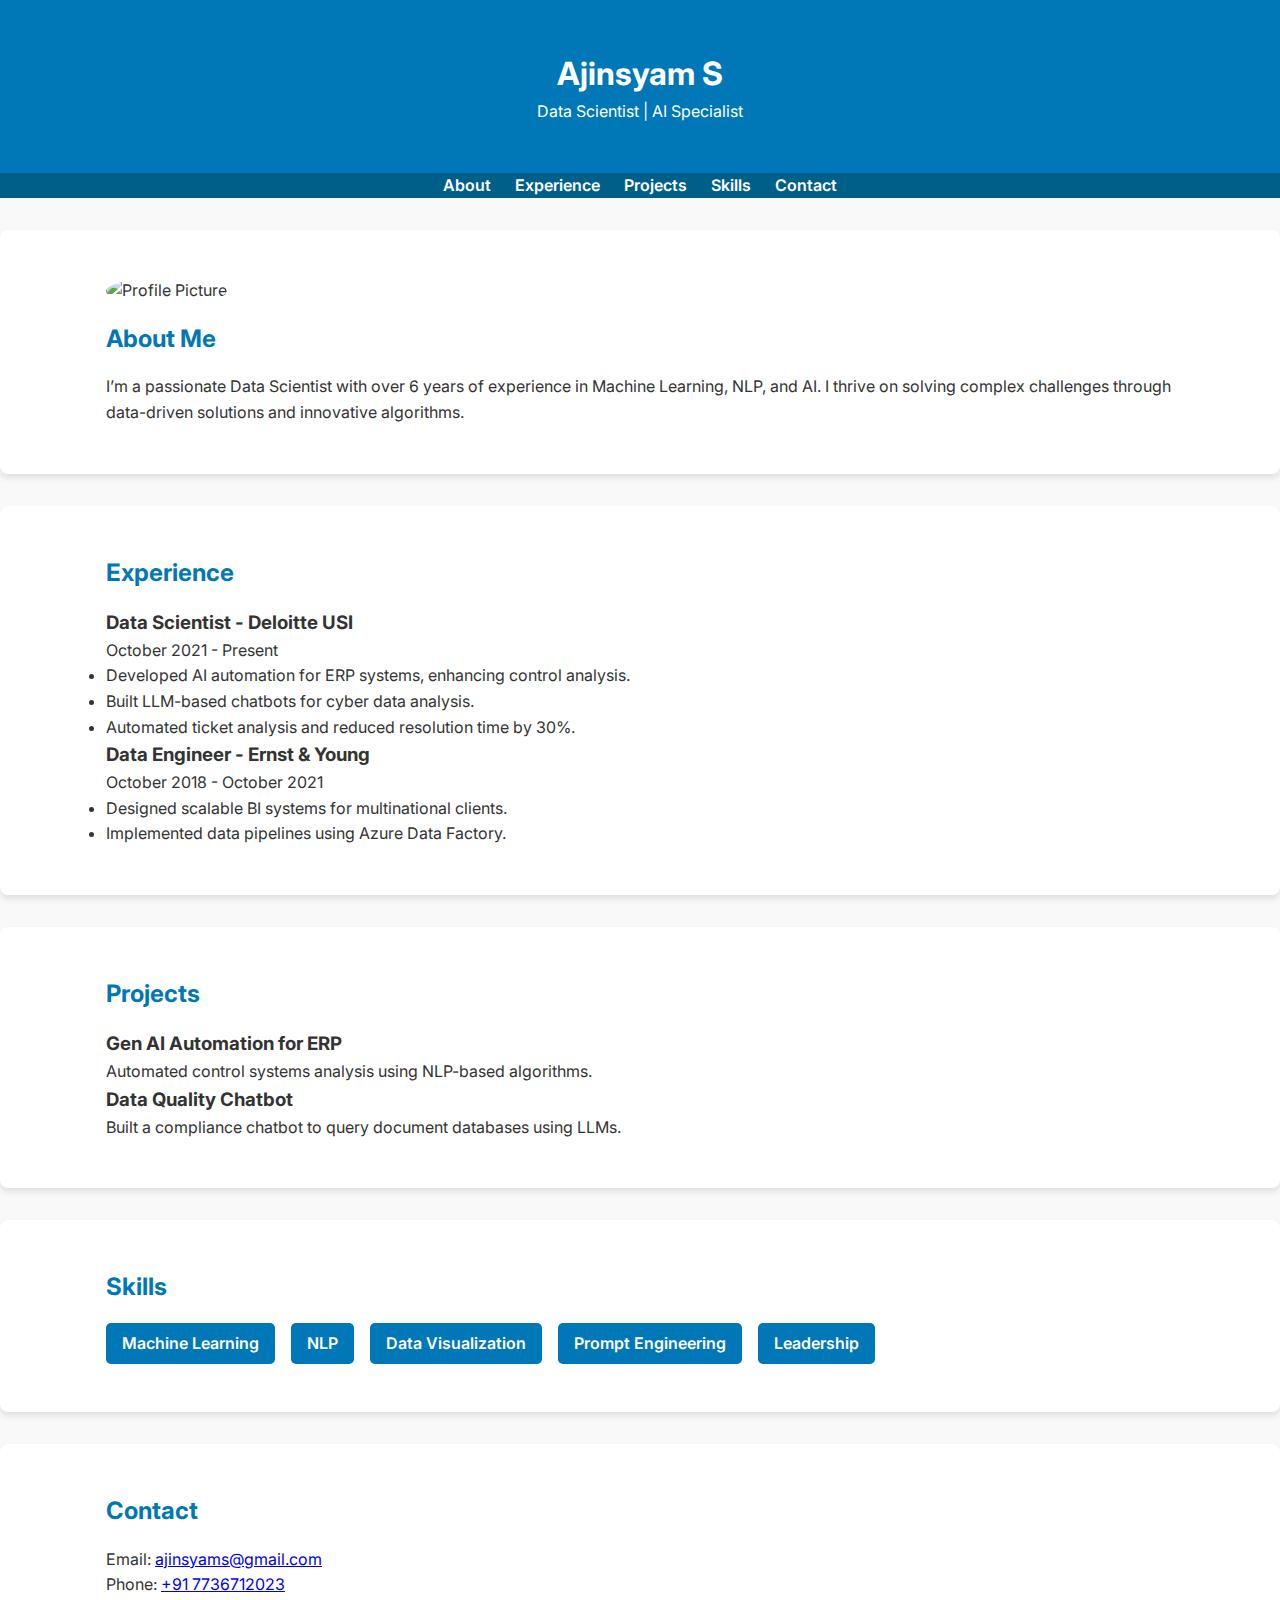
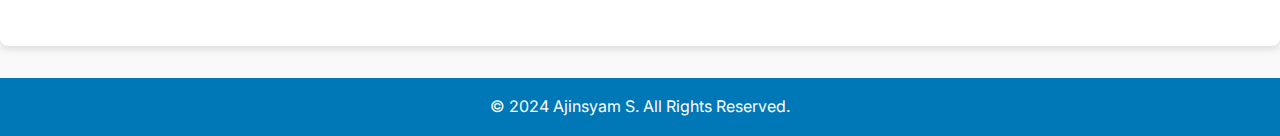
==== index.html @ 90ef5961 "Update index.html" ====
<!DOCTYPE html>
<html lang="en">
<head>
    <meta charset="UTF-8">
    <meta name="viewport" content="width=device-width, initial-scale=1.0">
    <title>Ajinsyam S | Data Scientist</title>
    <link rel="stylesheet" href="styles/style.css">
    <link href="https://fonts.googleapis.com/css2?family=Inter:wght@300;400;600&display=swap" rel="stylesheet">
</head>
<body>
    <!-- Header Section -->
    <header>
        <div class="container">
            <h1>Ajinsyam S</h1>
            <p>Data Scientist | AI Specialist</p>
        </div>
    </header>

    <!-- Navigation Bar -->
    <nav>
        <ul>
            <li><a href="#about">About</a></li>
            <li><a href="#experience">Experience</a></li>
            <li><a href="#projects">Projects</a></li>
            <li><a href="#skills">Skills</a></li>
            <li><a href="#contact">Contact</a></li>
        </ul>
    </nav>

    <!-- About Section -->
    <section id="about" class="section">
        <div class="container">
            <img src="images/profile.jpg" alt="Profile Picture" class="profile-pic">
            <div class="content">
                <h2>About Me</h2>
                <p>
                    I’m a passionate Data Scientist with over 6 years of experience in Machine Learning, NLP, and AI. 
                    I thrive on solving complex challenges through data-driven solutions and innovative algorithms.
                </p>
            </div>
        </div>
    </section>

    <!-- Experience Section -->
    <section id="experience" class="section">
        <div class="container">
            <h2>Experience</h2>
            <div class="experience-item">
                <h3>Data Scientist - Deloitte USI</h3>
                <p>October 2021 - Present</p>
                <ul>
                    <li>Developed AI automation for ERP systems, enhancing control analysis.</li>
                    <li>Built LLM-based chatbots for cyber data analysis.</li>
                    <li>Automated ticket analysis and reduced resolution time by 30%.</li>
                </ul>
            </div>
            <div class="experience-item">
                <h3>Data Engineer - Ernst & Young</h3>
                <p>October 2018 - October 2021</p>
                <ul>
                    <li>Designed scalable BI systems for multinational clients.</li>
                    <li>Implemented data pipelines using Azure Data Factory.</li>
                </ul>
            </div>
        </div>
    </section>

    <!-- Projects Section -->
    <section id="projects" class="section">
        <div class="container">
            <h2>Projects</h2>
            <div class="project">
                <h3>Gen AI Automation for ERP</h3>
                <p>Automated control systems analysis using NLP-based algorithms.</p>
            </div>
            <div class="project">
                <h3>Data Quality Chatbot</h3>
                <p>Built a compliance chatbot to query document databases using LLMs.</p>
            </div>
        </div>
    </section>

    <!-- Skills Section -->
    <section id="skills" class="section">
        <div class="container">
            <h2>Skills</h2>
            <ul class="skills-list">
                <li>Machine Learning</li>
                <li>NLP</li>
                <li>Data Visualization</li>
                <li>Prompt Engineering</li>
                <li>Leadership</li>
            </ul>
        </div>
    </section>

    <!-- Contact Section -->
    <section id="contact" class="section">
        <div class="container">
            <h2>Contact</h2>
            <p>Email: <a href="mailto:ajinsyams@gmail.com">ajinsyams@gmail.com</a></p>
            <p>Phone: <a href="tel:+917736712023">+91 7736712023</a></p>
        </div>
    </section>

    <footer>
        <p>&copy; 2024 Ajinsyam S. All Rights Reserved.</p>
    </footer>

    <script src="scripts/script.js"></script>
</body>
</html>
---- styles/style.css ----
/* General Reset */
* {
    margin: 0;
    padding: 0;
    box-sizing: border-box;
}

body {
    font-family: 'Inter', sans-serif;
    line-height: 1.6;
    color: #333;
    background-color: #f9f9f9;
}

.container {
    max-width: 1100px;
    margin: auto;
    padding: 1rem;
}

header {
    background-color: #0077b6;
    color: #fff;
    text-align: center;
    padding: 2rem 0;
}

nav {
    background: #005f89;
    text-align: center;
}

nav ul {
    list-style: none;
}

nav ul li {
    display: inline;
    margin: 0 10px;
}

nav ul li a {
    text-decoration: none;
    color: #fff;
    font-weight: 600;
    transition: color 0.3s;
}

nav ul li a:hover {
    color: #90e0ef;
}

.section {
    margin: 2rem 0;
    padding: 2rem;
    background: #fff;
    border-radius: 8px;
    box-shadow: 0 4px 6px rgba(0, 0, 0, 0.1);
}

h2 {
    margin-bottom: 1rem;
    color: #0077b6;
}

.profile-pic {
    width: 150px;
    height: 150px;
    border-radius: 50%;
    margin-bottom: 1rem;
}

.skills-list {
    display: flex;
    flex-wrap: wrap;
    gap: 1rem;
    list-style: none;
    padding: 0;
}

.skills-list li {
    background: #0077b6;
    color: #fff;
    padding: 0.5rem 1rem;
    border-radius: 5px;
    font-weight: 600;
    text-align: center;
}

footer {
    text-align: center;
    background-color: #0077b6;
    color: #fff;
    padding: 1rem;
    margin-top: 2rem;
}
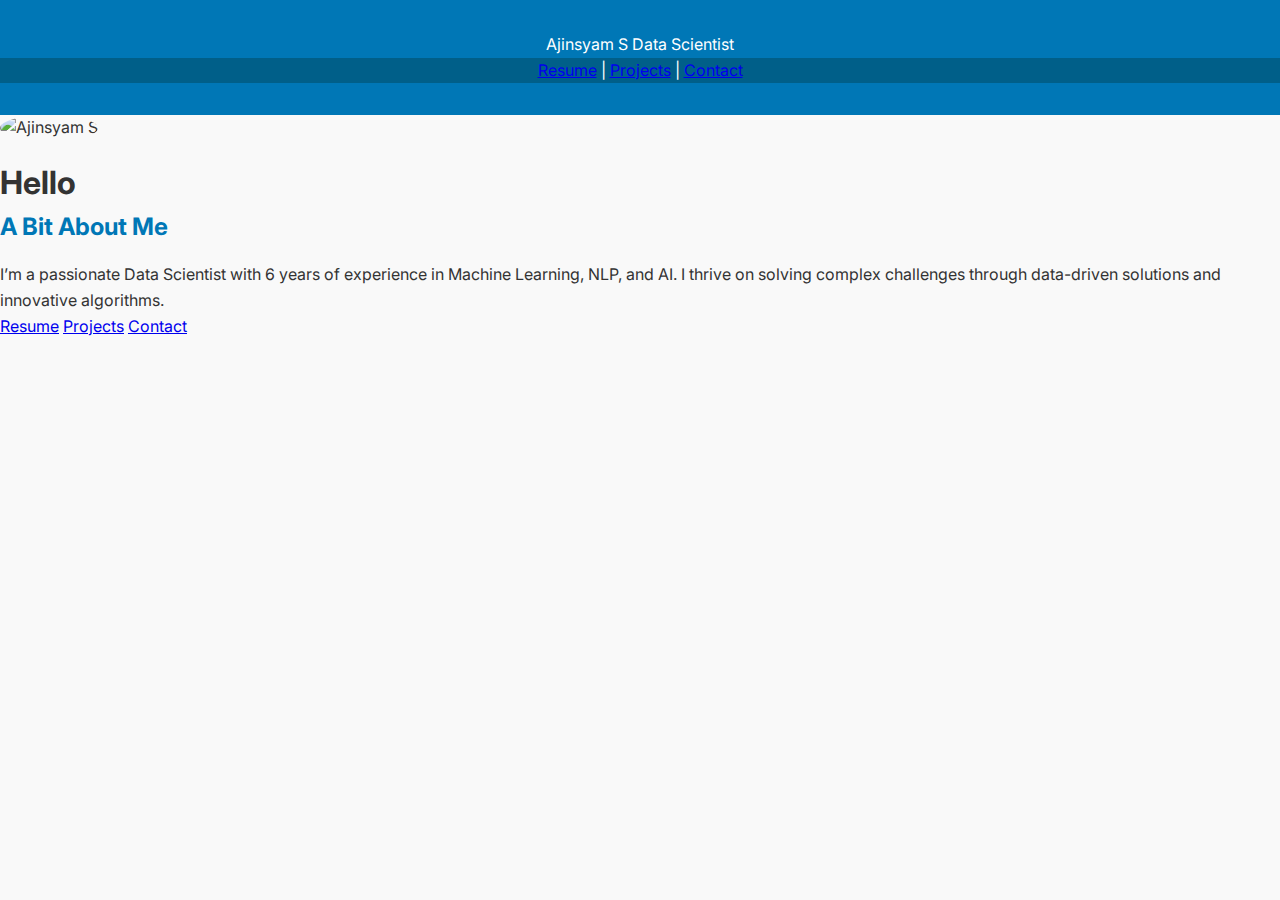
==== commit 5304b6d4: "Update index.html" ====
--- a/index.html
+++ b/index.html
@@ -3,110 +3,38 @@
 <head>
     <meta charset="UTF-8">
     <meta name="viewport" content="width=device-width, initial-scale=1.0">
-    <title>Ajinsyam S | Data Scientist</title>
+    <title>Ajinsyam S - Home</title>
     <link rel="stylesheet" href="styles/style.css">
-    <link href="https://fonts.googleapis.com/css2?family=Inter:wght@300;400;600&display=swap" rel="stylesheet">
+    <link href="https://fonts.googleapis.com/css2?family=Inter:wght@400;600;700&display=swap" rel="stylesheet">
 </head>
 <body>
     <!-- Header Section -->
     <header>
-        <div class="container">
-            <h1>Ajinsyam S</h1>
-            <p>Data Scientist | AI Specialist</p>
+        <div class="logo">
+            <span class="dot"></span> Ajinsyam S <span class="role">Data Scientist</span>
         </div>
+        <nav>
+            <a href="resume.html">Resume</a> | 
+            <a href="projects.html">Projects</a> | 
+            <a href="contact.html">Contact</a>
+        </nav>
     </header>
 
-    <!-- Navigation Bar -->
-    <nav>
-        <ul>
-            <li><a href="#about">About</a></li>
-            <li><a href="#experience">Experience</a></li>
-            <li><a href="#projects">Projects</a></li>
-            <li><a href="#skills">Skills</a></li>
-            <li><a href="#contact">Contact</a></li>
-        </ul>
-    </nav>
-
-    <!-- About Section -->
-    <section id="about" class="section">
-        <div class="container">
-            <img src="images/profile.jpg" alt="Profile Picture" class="profile-pic">
-            <div class="content">
-                <h2>About Me</h2>
-                <p>
-                    I’m a passionate Data Scientist with over 6 years of experience in Machine Learning, NLP, and AI. 
-                    I thrive on solving complex challenges through data-driven solutions and innovative algorithms.
-                </p>
+    <!-- Hero Section -->
+    <section class="hero">
+        <div class="image-container">
+            <img src="images/profile.jpg" alt="Ajinsyam S" class="profile-pic">
+        </div>
+        <div class="content">
+            <h1>Hello</h1>
+            <h2>A Bit About Me</h2>
+            <p>I’m a passionate Data Scientist with 6 years of experience in Machine Learning, NLP, and AI. I thrive on solving complex challenges through data-driven solutions and innovative algorithms.</p>
+            <div class="buttons">
+                <a href="resume.html" class="circle-btn yellow">Resume</a>
+                <a href="projects.html" class="circle-btn red">Projects</a>
+                <a href="contact.html" class="circle-btn blue">Contact</a>
             </div>
         </div>
     </section>
-
-    <!-- Experience Section -->
-    <section id="experience" class="section">
-        <div class="container">
-            <h2>Experience</h2>
-            <div class="experience-item">
-                <h3>Data Scientist - Deloitte USI</h3>
-                <p>October 2021 - Present</p>
-                <ul>
-                    <li>Developed AI automation for ERP systems, enhancing control analysis.</li>
-                    <li>Built LLM-based chatbots for cyber data analysis.</li>
-                    <li>Automated ticket analysis and reduced resolution time by 30%.</li>
-                </ul>
-            </div>
-            <div class="experience-item">
-                <h3>Data Engineer - Ernst & Young</h3>
-                <p>October 2018 - October 2021</p>
-                <ul>
-                    <li>Designed scalable BI systems for multinational clients.</li>
-                    <li>Implemented data pipelines using Azure Data Factory.</li>
-                </ul>
-            </div>
-        </div>
-    </section>
-
-    <!-- Projects Section -->
-    <section id="projects" class="section">
-        <div class="container">
-            <h2>Projects</h2>
-            <div class="project">
-                <h3>Gen AI Automation for ERP</h3>
-                <p>Automated control systems analysis using NLP-based algorithms.</p>
-            </div>
-            <div class="project">
-                <h3>Data Quality Chatbot</h3>
-                <p>Built a compliance chatbot to query document databases using LLMs.</p>
-            </div>
-        </div>
-    </section>
-
-    <!-- Skills Section -->
-    <section id="skills" class="section">
-        <div class="container">
-            <h2>Skills</h2>
-            <ul class="skills-list">
-                <li>Machine Learning</li>
-                <li>NLP</li>
-                <li>Data Visualization</li>
-                <li>Prompt Engineering</li>
-                <li>Leadership</li>
-            </ul>
-        </div>
-    </section>
-
-    <!-- Contact Section -->
-    <section id="contact" class="section">
-        <div class="container">
-            <h2>Contact</h2>
-            <p>Email: <a href="mailto:ajinsyams@gmail.com">ajinsyams@gmail.com</a></p>
-            <p>Phone: <a href="tel:+917736712023">+91 7736712023</a></p>
-        </div>
-    </section>
-
-    <footer>
-        <p>&copy; 2024 Ajinsyam S. All Rights Reserved.</p>
-    </footer>
-
-    <script src="scripts/script.js"></script>
 </body>
 </html>
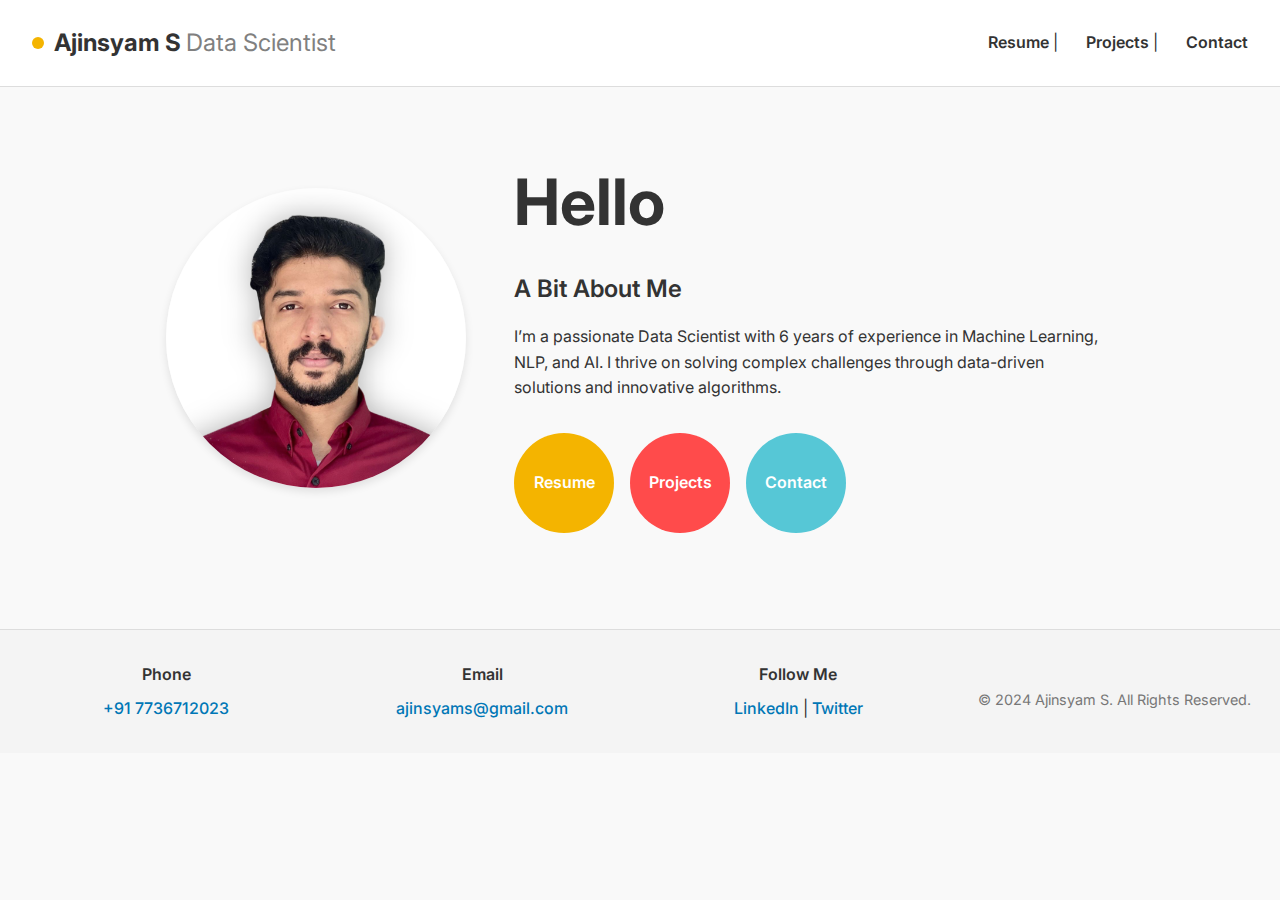
==== commit b5f19eb4: "Update index.html" ====
--- a/index.html
+++ b/index.html
@@ -14,8 +14,8 @@
             <span class="dot"></span> Ajinsyam S <span class="role">Data Scientist</span>
         </div>
         <nav>
-            <a href="resume.html">Resume</a> | 
-            <a href="projects.html">Projects</a> | 
+            <a href="resume.html">Resume</a> |
+            <a href="projects.html">Projects</a> |
             <a href="contact.html">Contact</a>
         </nav>
     </header>
@@ -36,5 +36,29 @@
             </div>
         </div>
     </section>
+
+    <!-- Footer -->
+    <footer>
+        <div class="footer-container">
+            <div>
+                <strong>Phone</strong>
+                <p><a href="tel:+917736712023">+91 7736712023</a></p>
+            </div>
+            <div>
+                <strong>Email</strong>
+                <p><a href="mailto:ajinsyams@gmail.com">ajinsyams@gmail.com</a></p>
+            </div>
+            <div>
+                <strong>Follow Me</strong>
+                <p>
+                    <a href="https://linkedin.com" target="_blank">LinkedIn</a> |
+                    <a href="https://twitter.com" target="_blank">Twitter</a>
+                </p>
+            </div>
+            <div class="copyright">
+                &copy; 2024 Ajinsyam S. All Rights Reserved.
+            </div>
+        </div>
+    </footer>
 </body>
 </html>
--- a/styles/style.css
+++ b/styles/style.css
@@ -3,94 +3,377 @@
     margin: 0;
     padding: 0;
     box-sizing: border-box;
+    font-family: 'Inter', sans-serif;
 }
 
 body {
-    font-family: 'Inter', sans-serif;
+    background-color: #f9f9f9;
+    color: #333;
     line-height: 1.6;
-    color: #333;
-    background-color: #f9f9f9;
+    scroll-behavior: smooth;
+}
+
+a {
+    text-decoration: none;
+    color: inherit;
 }
 
 .container {
-    max-width: 1100px;
-    margin: auto;
-    padding: 1rem;
-}
-
+    max-width: 900px;
+    margin: 0 auto;
+    padding: 1.5rem;
+}
+
+/* Header Section */
 header {
-    background-color: #0077b6;
-    color: #fff;
-    text-align: center;
-    padding: 2rem 0;
-}
-
-nav {
-    background: #005f89;
-    text-align: center;
-}
-
-nav ul {
-    list-style: none;
-}
-
-nav ul li {
-    display: inline;
-    margin: 0 10px;
-}
-
-nav ul li a {
+    display: flex;
+    justify-content: space-between;
+    align-items: center;
+    padding: 1.5rem 2rem;
+    background-color: #fff;
+    border-bottom: 1px solid #ddd;
+}
+
+.logo {
+    font-weight: 700;
+    font-size: 1.5rem;
+    display: flex;
+    align-items: center;
+}
+
+.logo .dot {
+    display: inline-block;
+    background-color: #f4b400;
+    width: 12px;
+    height: 12px;
+    border-radius: 50%;
+    margin-right: 10px;
+}
+
+.role {
+    font-weight: 400;
+    margin-left: 5px;
+    color: gray;
+}
+
+nav a {
+    margin-left: 1.5rem;
+    font-weight: 600;
+    transition: color 0.3s ease;
+}
+
+nav a:hover {
+    color: #f4b400;
+}
+
+/* Hero Section */
+.hero {
+    display: flex;
+    align-items: center;
+    justify-content: center;
+    padding: 4rem 2rem;
+    gap: 3rem;
+}
+
+.image-container {
+    flex-shrink: 0;
+}
+
+.profile-pic {
+    width: 300px;
+    height: 300px;
+    border-radius: 50%;
+    object-fit: cover;
+    box-shadow: 0 4px 8px rgba(0,0,0,0.1);
+}
+
+.content {
+    max-width: 600px;
+}
+
+.content h1 {
+    font-size: 4rem;
+    font-weight: 700;
+}
+
+.content h2 {
+    font-size: 1.5rem;
+    font-weight: 600;
+    margin: 1rem 0;
+}
+
+.buttons {
+    display: flex;
+    gap: 1rem;
+    margin-top: 2rem;
+}
+
+.circle-btn {
+    display: inline-flex;
+    justify-content: center;
+    align-items: center;
+    width: 100px;
+    height: 100px;
+    border-radius: 50%;
+    font-weight: 600;
     text-decoration: none;
     color: #fff;
-    font-weight: 600;
-    transition: color 0.3s;
-}
-
-nav ul li a:hover {
-    color: #90e0ef;
-}
-
-.section {
-    margin: 2rem 0;
+    transition: background 0.3s, color 0.3s;
+}
+
+.yellow {
+    background-color: #f4b400;
+}
+
+.yellow:hover {
+    background-color: #fff;
+    color: #f4b400;
+}
+
+.red {
+    background-color: #ff4b4b;
+}
+
+.red:hover {
+    background-color: #fff;
+    color: #ff4b4b;
+}
+
+.blue {
+    background-color: #56c7d6;
+}
+
+.blue:hover {
+    background-color: #fff;
+    color: #56c7d6;
+}
+
+/* Resume Section */
+.resume-section {
+    margin: 3rem auto;
     padding: 2rem;
     background: #fff;
     border-radius: 8px;
     box-shadow: 0 4px 6px rgba(0, 0, 0, 0.1);
 }
 
-h2 {
+.resume-section h1 {
+    font-size: 2.5rem;
+    text-align: center;
+    margin-bottom: 2rem;
+}
+
+.resume-section h2 {
+    font-size: 1.75rem;
+    color: #0077b6;
     margin-bottom: 1rem;
+}
+
+.experience,
+.education {
+    margin-bottom: 2rem;
+}
+
+.experience h3,
+.education h3 {
+    font-size: 1.3rem;
+    color: #333;
+}
+
+.company {
+    color: #555;
+    font-weight: 600;
+}
+
+.duration {
+    color: #777;
+    font-size: 0.9rem;
+    margin-bottom: 0.5rem;
+}
+
+.experience ul {
+    margin-left: 1.5rem;
+    list-style: disc;
+}
+
+.experience ul li {
+    margin-bottom: 0.5rem;
+}
+
+/* Projects Section */
+.projects-section {
+    margin: 3rem auto;
+    padding: 2rem;
+    background: #fff;
+    border-radius: 8px;
+    box-shadow: 0 4px 6px rgba(0, 0, 0, 0.1);
+}
+
+.projects-section h1 {
+    font-size: 2.5rem;
+    text-align: center;
+    margin-bottom: 2rem;
+}
+
+.project {
+    margin-bottom: 2rem;
+    border-bottom: 1px solid #ddd;
+    padding-bottom: 1.5rem;
+}
+
+.project:last-child {
+    border-bottom: none;
+}
+
+.project h2 {
+    font-size: 1.75rem;
+    margin-bottom: 0.5rem;
     color: #0077b6;
 }
 
-.profile-pic {
-    width: 150px;
-    height: 150px;
-    border-radius: 50%;
+.project p {
+    color: #555;
+}
+
+.project strong {
+    color: #333;
+}
+
+/* Contact Section */
+.contact-section {
+    margin: 3rem auto;
+    padding: 2rem;
+    background: #fff;
+    border-radius: 8px;
+    box-shadow: 0 4px 6px rgba(0, 0, 0, 0.1);
+    text-align: center;
+}
+
+.contact-section h1 {
+    font-size: 2.5rem;
     margin-bottom: 1rem;
-}
-
-.skills-list {
-    display: flex;
+    color: #333;
+}
+
+.contact-details {
+    margin-bottom: 2rem;
+}
+
+.contact-details p {
+    font-size: 1rem;
+    margin-bottom: 0.5rem;
+}
+
+.contact-details a {
+    color: #0077b6;
+    font-weight: 600;
+    text-decoration: none;
+}
+
+.contact-details a:hover {
+    text-decoration: underline;
+}
+
+.contact-form {
+    display: flex;
+    flex-wrap: wrap;
+    gap: 1.5rem;
+    justify-content: center;
+}
+
+.form-group {
+    flex: 1 1 45%;
+    text-align: left;
+}
+
+.form-group label {
+    display: block;
+    font-weight: 600;
+    margin-bottom: 0.5rem;
+    color: #333;
+}
+
+.form-group input,
+.form-group textarea {
+    width: 100%;
+    padding: 0.8rem;
+    border: 1px solid #ddd;
+    border-radius: 5px;
+    font-size: 1rem;
+    color: #333;
+}
+
+.form-group input:focus,
+.form-group textarea:focus {
+    outline: none;
+    border-color: #0077b6;
+}
+
+textarea {
+    resize: none;
+}
+
+.submit-btn {
+    background-color: #f4b400;
+    color: #fff;
+    font-size: 1rem;
+    font-weight: 600;
+    padding: 0.8rem 2rem;
+    border: none;
+    border-radius: 5px;
+    cursor: pointer;
+    transition: all 0.3s;
+}
+
+.submit-btn:hover {
+    background-color: #fff;
+    color: #f4b400;
+    border: 2px solid #f4b400;
+}
+
+/* Footer Section */
+footer {
+    background-color: #f4f4f4;
+    padding: 2rem 1rem;
+    margin-top: 2rem;
+    border-top: 1px solid #ddd;
+}
+
+.footer-container {
+    display: flex;
+    justify-content: space-between;
+    align-items: center;
     flex-wrap: wrap;
     gap: 1rem;
-    list-style: none;
-    padding: 0;
-}
-
-.skills-list li {
-    background: #0077b6;
-    color: #fff;
-    padding: 0.5rem 1rem;
-    border-radius: 5px;
-    font-weight: 600;
-    text-align: center;
-}
-
-footer {
-    text-align: center;
-    background-color: #0077b6;
-    color: #fff;
-    padding: 1rem;
-    margin-top: 2rem;
-}
+    text-align: center;
+}
+
+.footer-container div {
+    flex: 1;
+    min-width: 150px;
+}
+
+.footer-container strong {
+    display: block;
+    font-weight: 600;
+    margin-bottom: 0.5rem;
+    color: #333;
+}
+
+.footer-container a {
+    color: #0077b6;
+    font-weight: 500;
+    text-decoration: none;
+}
+
+.footer-container a:hover {
+    text-decoration: underline;
+}
+
+.copyright {
+    flex: 1 100%;
+    text-align: center;
+    font-size: 0.9rem;
+    margin-top: 1rem;
+    color: #777;
+}
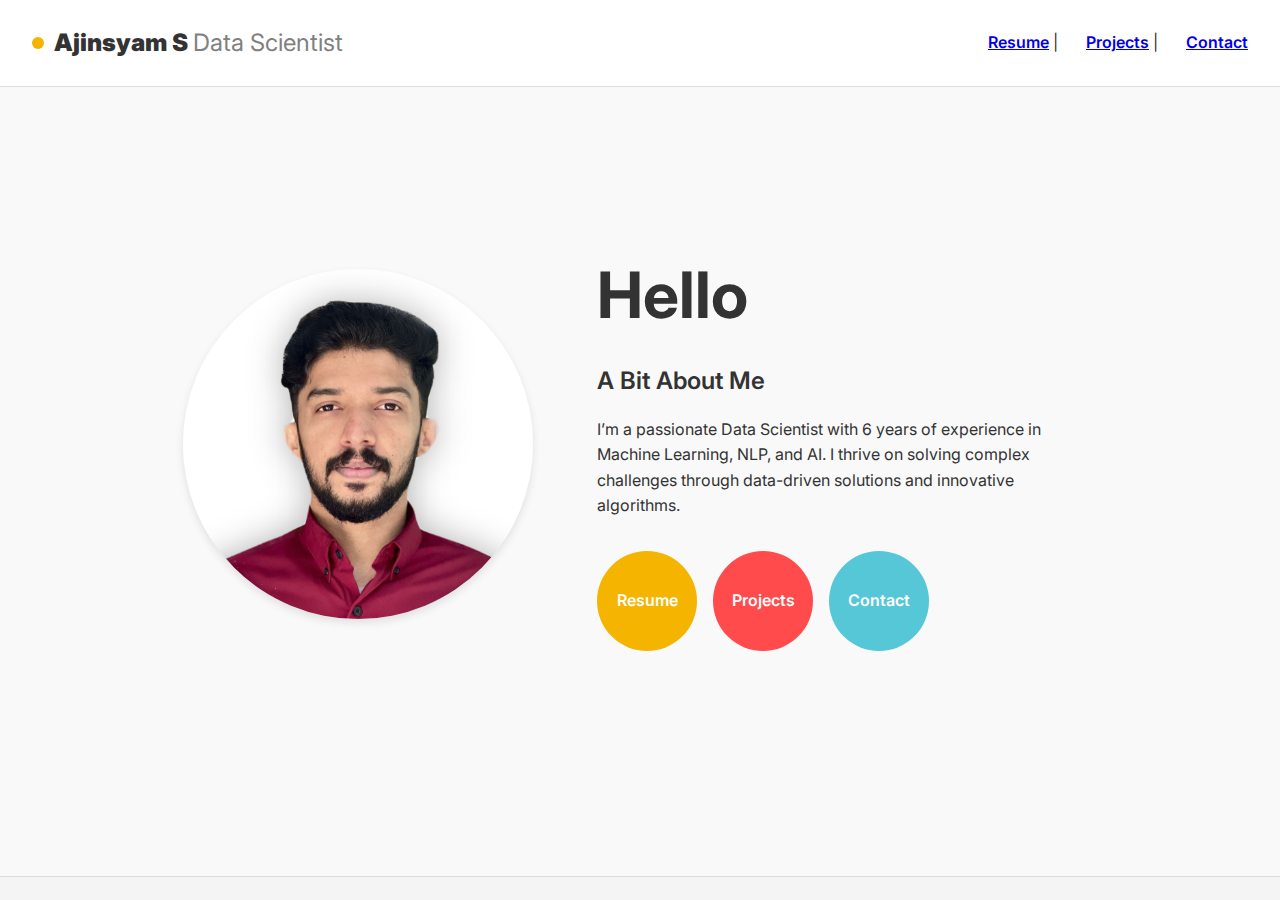
==== commit e7fa8c49: "Update index.html" ====
--- a/index.html
+++ b/index.html
@@ -3,15 +3,17 @@
 <head>
     <meta charset="UTF-8">
     <meta name="viewport" content="width=device-width, initial-scale=1.0">
-    <title>Ajinsyam S - Home</title>
+    <title>Ajinsyam S - Data Scientist</title>
+    <!-- Link to the CSS file -->
     <link rel="stylesheet" href="styles/style.css">
+    <!-- Google Fonts -->
     <link href="https://fonts.googleapis.com/css2?family=Inter:wght@400;600;700&display=swap" rel="stylesheet">
 </head>
 <body>
     <!-- Header Section -->
     <header>
         <div class="logo">
-            <span class="dot"></span> Ajinsyam S <span class="role">Data Scientist</span>
+            <span class="dot"></span> <strong>Ajinsyam S</strong> <span class="role">Data Scientist</span>
         </div>
         <nav>
             <a href="resume.html">Resume</a> |
@@ -28,7 +30,10 @@
         <div class="content">
             <h1>Hello</h1>
             <h2>A Bit About Me</h2>
-            <p>I’m a passionate Data Scientist with 6 years of experience in Machine Learning, NLP, and AI. I thrive on solving complex challenges through data-driven solutions and innovative algorithms.</p>
+            <p>
+                I’m a passionate Data Scientist with 6 years of experience in Machine Learning, NLP, and AI. 
+                I thrive on solving complex challenges through data-driven solutions and innovative algorithms.
+            </p>
             <div class="buttons">
                 <a href="resume.html" class="circle-btn yellow">Resume</a>
                 <a href="projects.html" class="circle-btn red">Projects</a>
@@ -37,7 +42,7 @@
         </div>
     </section>
 
-    <!-- Footer -->
+    <!-- Footer Section -->
     <footer>
         <div class="footer-container">
             <div>
@@ -60,5 +65,8 @@
             </div>
         </div>
     </footer>
+
+    <!-- Link to the JavaScript file -->
+    <script src="scripts/script.js"></script>
 </body>
 </html>
--- a/styles/style.css
+++ b/styles/style.css
@@ -11,17 +11,7 @@
     color: #333;
     line-height: 1.6;
     scroll-behavior: smooth;
-}
-
-a {
-    text-decoration: none;
-    color: inherit;
-}
-
-.container {
-    max-width: 900px;
-    margin: 0 auto;
-    padding: 1.5rem;
+    overflow-x: hidden;
 }
 
 /* Header Section */
@@ -32,6 +22,9 @@
     padding: 1.5rem 2rem;
     background-color: #fff;
     border-bottom: 1px solid #ddd;
+    position: sticky;
+    top: 0;
+    z-index: 1000;
 }
 
 .logo {
@@ -66,29 +59,37 @@
     color: #f4b400;
 }
 
-/* Hero Section */
+/* Hero Section - Adjusted Ratios */
 .hero {
     display: flex;
     align-items: center;
     justify-content: center;
-    padding: 4rem 2rem;
-    gap: 3rem;
+    padding: 6rem 2rem; /* Adjust padding for better proportion */
+    gap: 4rem;
+    min-height: 80vh;
+    position: relative;
 }
 
 .image-container {
     flex-shrink: 0;
+    opacity: 0;
+    transform: translateY(50px);
+    animation: fadeInUp 1s forwards;
 }
 
 .profile-pic {
-    width: 300px;
-    height: 300px;
+    width: 350px;
+    height: 350px;
     border-radius: 50%;
     object-fit: cover;
-    box-shadow: 0 4px 8px rgba(0,0,0,0.1);
+    box-shadow: 0 4px 8px rgba(0, 0, 0, 0.1);
 }
 
 .content {
-    max-width: 600px;
+    max-width: 500px;
+    opacity: 0;
+    transform: translateY(50px);
+    animation: fadeInUp 1.2s forwards;
 }
 
 .content h1 {
@@ -118,225 +119,28 @@
     font-weight: 600;
     text-decoration: none;
     color: #fff;
-    transition: background 0.3s, color 0.3s;
+    transition: transform 0.3s ease, box-shadow 0.3s ease;
 }
 
-.yellow {
-    background-color: #f4b400;
+.circle-btn:hover {
+    transform: scale(1.1);
+    box-shadow: 0 8px 15px rgba(0, 0, 0, 0.2);
 }
 
-.yellow:hover {
-    background-color: #fff;
-    color: #f4b400;
-}
+.yellow { background-color: #f4b400; }
+.red { background-color: #ff4b4b; }
+.blue { background-color: #56c7d6; }
 
-.red {
-    background-color: #ff4b4b;
-}
-
-.red:hover {
-    background-color: #fff;
-    color: #ff4b4b;
-}
-
-.blue {
-    background-color: #56c7d6;
-}
-
-.blue:hover {
-    background-color: #fff;
-    color: #56c7d6;
-}
-
-/* Resume Section */
-.resume-section {
-    margin: 3rem auto;
-    padding: 2rem;
-    background: #fff;
-    border-radius: 8px;
-    box-shadow: 0 4px 6px rgba(0, 0, 0, 0.1);
-}
-
-.resume-section h1 {
-    font-size: 2.5rem;
-    text-align: center;
-    margin-bottom: 2rem;
-}
-
-.resume-section h2 {
-    font-size: 1.75rem;
-    color: #0077b6;
-    margin-bottom: 1rem;
-}
-
-.experience,
-.education {
-    margin-bottom: 2rem;
-}
-
-.experience h3,
-.education h3 {
-    font-size: 1.3rem;
-    color: #333;
-}
-
-.company {
-    color: #555;
-    font-weight: 600;
-}
-
-.duration {
-    color: #777;
-    font-size: 0.9rem;
-    margin-bottom: 0.5rem;
-}
-
-.experience ul {
-    margin-left: 1.5rem;
-    list-style: disc;
-}
-
-.experience ul li {
-    margin-bottom: 0.5rem;
-}
-
-/* Projects Section */
-.projects-section {
-    margin: 3rem auto;
-    padding: 2rem;
-    background: #fff;
-    border-radius: 8px;
-    box-shadow: 0 4px 6px rgba(0, 0, 0, 0.1);
-}
-
-.projects-section h1 {
-    font-size: 2.5rem;
-    text-align: center;
-    margin-bottom: 2rem;
-}
-
-.project {
-    margin-bottom: 2rem;
-    border-bottom: 1px solid #ddd;
-    padding-bottom: 1.5rem;
-}
-
-.project:last-child {
-    border-bottom: none;
-}
-
-.project h2 {
-    font-size: 1.75rem;
-    margin-bottom: 0.5rem;
-    color: #0077b6;
-}
-
-.project p {
-    color: #555;
-}
-
-.project strong {
-    color: #333;
-}
-
-/* Contact Section */
-.contact-section {
-    margin: 3rem auto;
-    padding: 2rem;
-    background: #fff;
-    border-radius: 8px;
-    box-shadow: 0 4px 6px rgba(0, 0, 0, 0.1);
-    text-align: center;
-}
-
-.contact-section h1 {
-    font-size: 2.5rem;
-    margin-bottom: 1rem;
-    color: #333;
-}
-
-.contact-details {
-    margin-bottom: 2rem;
-}
-
-.contact-details p {
-    font-size: 1rem;
-    margin-bottom: 0.5rem;
-}
-
-.contact-details a {
-    color: #0077b6;
-    font-weight: 600;
-    text-decoration: none;
-}
-
-.contact-details a:hover {
-    text-decoration: underline;
-}
-
-.contact-form {
-    display: flex;
-    flex-wrap: wrap;
-    gap: 1.5rem;
-    justify-content: center;
-}
-
-.form-group {
-    flex: 1 1 45%;
-    text-align: left;
-}
-
-.form-group label {
-    display: block;
-    font-weight: 600;
-    margin-bottom: 0.5rem;
-    color: #333;
-}
-
-.form-group input,
-.form-group textarea {
-    width: 100%;
-    padding: 0.8rem;
-    border: 1px solid #ddd;
-    border-radius: 5px;
-    font-size: 1rem;
-    color: #333;
-}
-
-.form-group input:focus,
-.form-group textarea:focus {
-    outline: none;
-    border-color: #0077b6;
-}
-
-textarea {
-    resize: none;
-}
-
-.submit-btn {
-    background-color: #f4b400;
-    color: #fff;
-    font-size: 1rem;
-    font-weight: 600;
-    padding: 0.8rem 2rem;
-    border: none;
-    border-radius: 5px;
-    cursor: pointer;
-    transition: all 0.3s;
-}
-
-.submit-btn:hover {
-    background-color: #fff;
-    color: #f4b400;
-    border: 2px solid #f4b400;
-}
-
-/* Footer Section */
+/* Footer Section - Visible only when scrolled */
 footer {
     background-color: #f4f4f4;
     padding: 2rem 1rem;
-    margin-top: 2rem;
     border-top: 1px solid #ddd;
+    position: fixed;
+    bottom: -100px; /* Hidden initially */
+    left: 0;
+    width: 100%;
+    transition: bottom 0.5s ease;
 }
 
 .footer-container {
@@ -357,7 +161,6 @@
     display: block;
     font-weight: 600;
     margin-bottom: 0.5rem;
-    color: #333;
 }
 
 .footer-container a {
@@ -377,3 +180,16 @@
     margin-top: 1rem;
     color: #777;
 }
+
+/* Keyframes for Animations */
+@keyframes fadeInUp {
+    to {
+        opacity: 1;
+        transform: translateY(0);
+    }
+}
+
+/* Show Footer on Scroll */
+body.scrolled footer {
+    bottom: 0;
+}
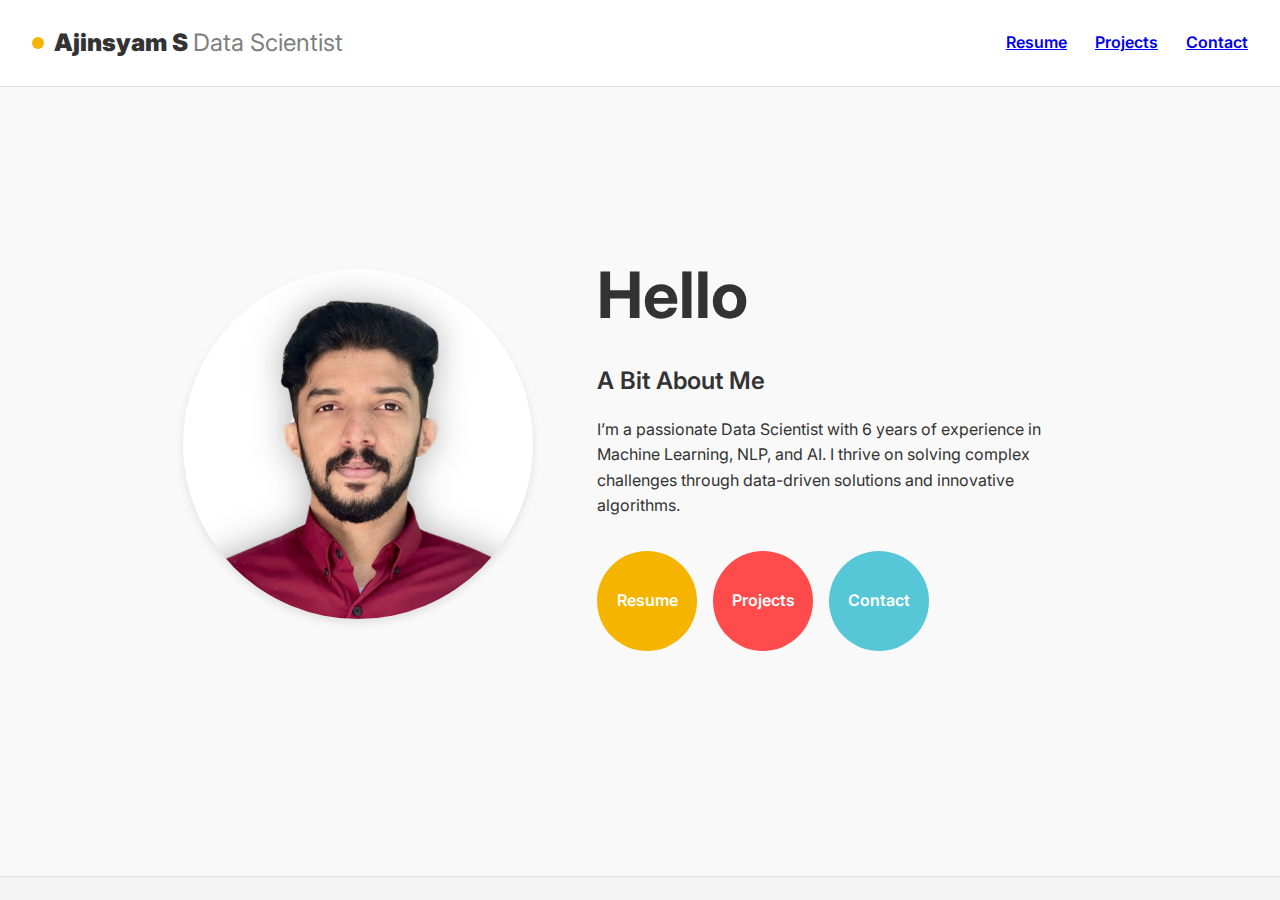
==== commit b7b2100e: "Update index.html" ====
--- a/index.html
+++ b/index.html
@@ -3,21 +3,19 @@
 <head>
     <meta charset="UTF-8">
     <meta name="viewport" content="width=device-width, initial-scale=1.0">
-    <title>Ajinsyam S - Data Scientist</title>
-    <!-- Link to the CSS file -->
+    <title>Ajinsyam S - Home</title>
     <link rel="stylesheet" href="styles/style.css">
-    <!-- Google Fonts -->
     <link href="https://fonts.googleapis.com/css2?family=Inter:wght@400;600;700&display=swap" rel="stylesheet">
 </head>
 <body>
-    <!-- Header Section -->
+    <!-- Header -->
     <header>
         <div class="logo">
             <span class="dot"></span> <strong>Ajinsyam S</strong> <span class="role">Data Scientist</span>
         </div>
         <nav>
-            <a href="resume.html">Resume</a> |
-            <a href="projects.html">Projects</a> |
+            <a href="resume.html">Resume</a>
+            <a href="projects.html">Projects</a>
             <a href="contact.html">Contact</a>
         </nav>
     </header>
@@ -42,7 +40,7 @@
         </div>
     </section>
 
-    <!-- Footer Section -->
+    <!-- Footer -->
     <footer>
         <div class="footer-container">
             <div>
@@ -66,7 +64,6 @@
         </div>
     </footer>
 
-    <!-- Link to the JavaScript file -->
     <script src="scripts/script.js"></script>
 </body>
 </html>
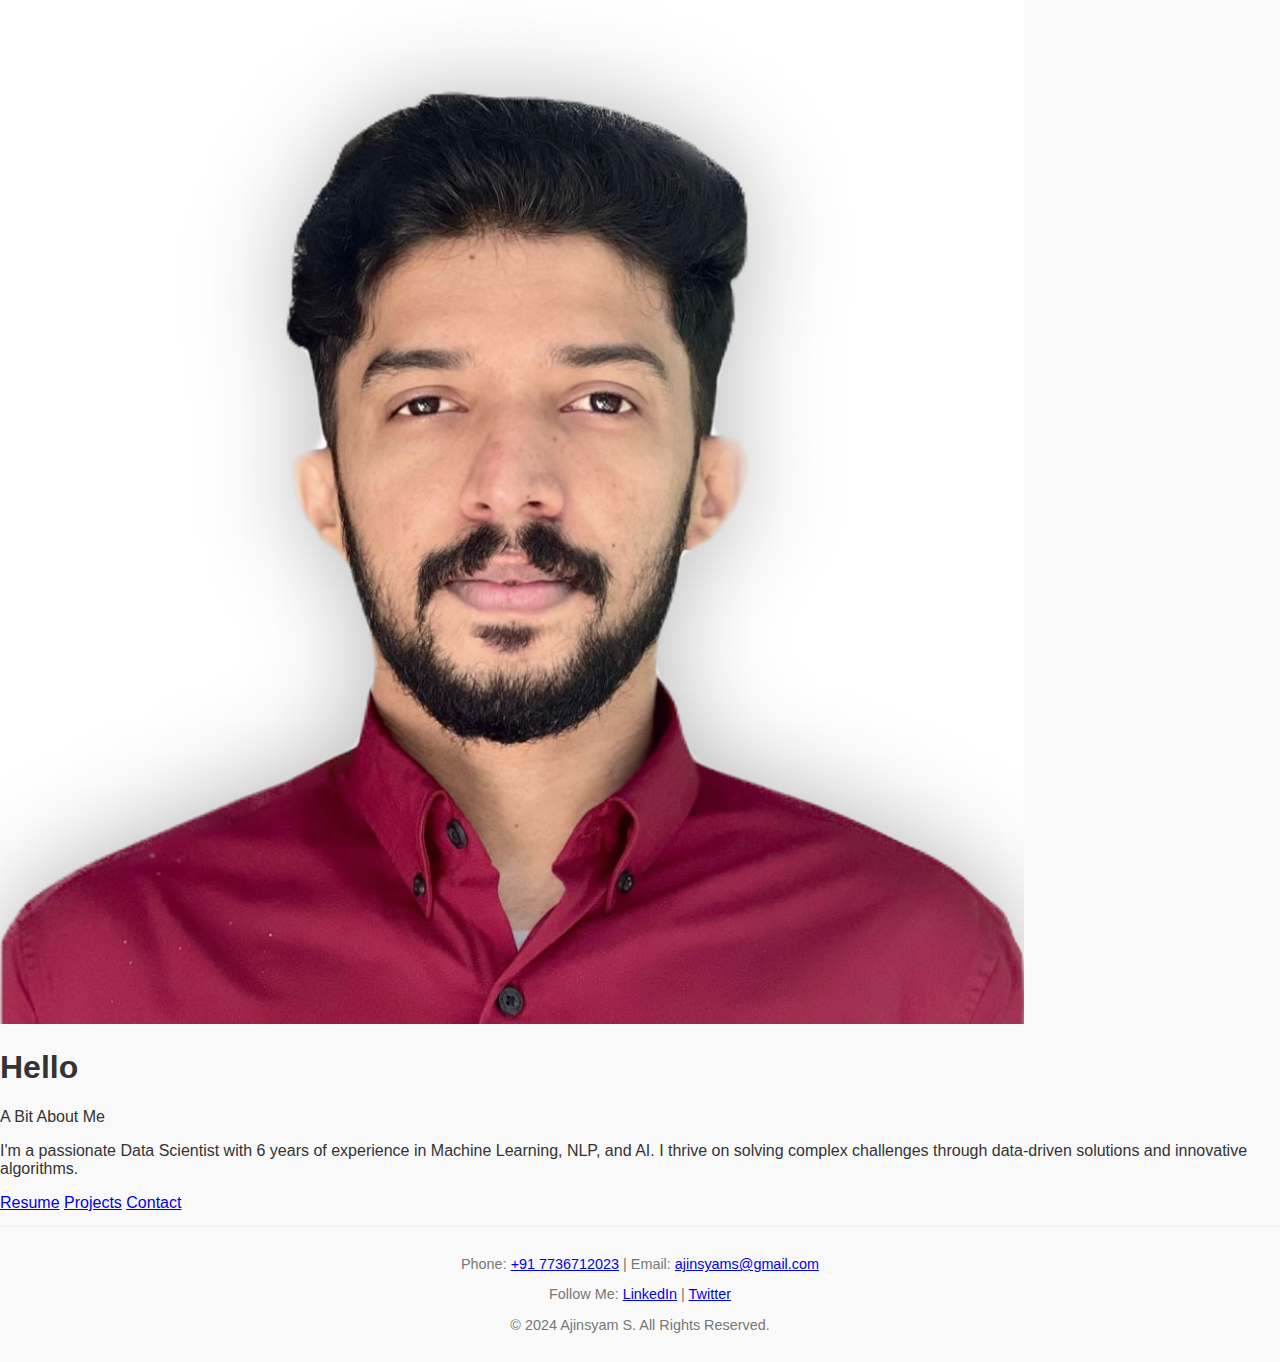
==== commit cdc8b6f9: "Update index.html" ====
--- a/index.html
+++ b/index.html
@@ -3,67 +3,47 @@
 <head>
     <meta charset="UTF-8">
     <meta name="viewport" content="width=device-width, initial-scale=1.0">
-    <title>Ajinsyam S - Home</title>
-    <link rel="stylesheet" href="styles/style.css">
-    <link href="https://fonts.googleapis.com/css2?family=Inter:wght@400;600;700&display=swap" rel="stylesheet">
+    <title>Portfolio</title>
+    <link rel="stylesheet" href="style.css">
 </head>
 <body>
-    <!-- Header -->
-    <header>
-        <div class="logo">
-            <span class="dot"></span> <strong>Ajinsyam S</strong> <span class="role">Data Scientist</span>
-        </div>
-        <nav>
-            <a href="resume.html">Resume</a>
-            <a href="projects.html">Projects</a>
-            <a href="contact.html">Contact</a>
-        </nav>
-    </header>
+    <!-- Main Content -->
+    <main>
+        <section>
+            <!-- Profile Image -->
+            <div class="profile-image">
+                <img src="images/profile.jpg" alt="Profile Picture" class="profile-image">
+            </div>
 
-    <!-- Hero Section -->
-    <section class="hero">
-        <div class="image-container">
-            <img src="images/profile.jpg" alt="Ajinsyam S" class="profile-pic">
-        </div>
-        <div class="content">
+            <!-- Title and Description -->
             <h1>Hello</h1>
-            <h2>A Bit About Me</h2>
+            <p>A Bit About Me</p>
             <p>
-                I’m a passionate Data Scientist with 6 years of experience in Machine Learning, NLP, and AI. 
-                I thrive on solving complex challenges through data-driven solutions and innovative algorithms.
+                I'm a passionate Data Scientist with 6 years of experience in Machine Learning,
+                NLP, and AI. I thrive on solving complex challenges through data-driven solutions
+                and innovative algorithms.
             </p>
-            <div class="buttons">
-                <a href="resume.html" class="circle-btn yellow">Resume</a>
-                <a href="projects.html" class="circle-btn red">Projects</a>
-                <a href="contact.html" class="circle-btn blue">Contact</a>
+
+            <!-- Buttons -->
+            <div class="button-container">
+                <a href="resume.html" class="button resume">Resume</a>
+                <a href="projects.html" class="button projects">Projects</a>
+                <a href="contact.html" class="button contact">Contact</a>
             </div>
-        </div>
-    </section>
+        </section>
+    </main>
 
     <!-- Footer -->
     <footer>
-        <div class="footer-container">
-            <div>
-                <strong>Phone</strong>
-                <p><a href="tel:+917736712023">+91 7736712023</a></p>
-            </div>
-            <div>
-                <strong>Email</strong>
-                <p><a href="mailto:ajinsyams@gmail.com">ajinsyams@gmail.com</a></p>
-            </div>
-            <div>
-                <strong>Follow Me</strong>
-                <p>
-                    <a href="https://linkedin.com" target="_blank">LinkedIn</a> |
-                    <a href="https://twitter.com" target="_blank">Twitter</a>
-                </p>
-            </div>
-            <div class="copyright">
-                &copy; 2024 Ajinsyam S. All Rights Reserved.
-            </div>
+        <div>
+            <p>Phone: <a href="tel:+917736712023">+91 7736712023</a> | Email: <a href="mailto:ajinsyams@gmail.com">ajinsyams@gmail.com</a></p>
+            <p>
+                Follow Me: 
+                <a href="https://www.linkedin.com" target="_blank">LinkedIn</a> |
+                <a href="https://www.twitter.com" target="_blank">Twitter</a>
+            </p>
+            <p>&copy; 2024 Ajinsyam S. All Rights Reserved.</p>
         </div>
     </footer>
-
-    <script src="scripts/script.js"></script>
 </body>
 </html>
--- a/style.css
+++ b/style.css
@@ -0,0 +1,312 @@
+body {
+    margin: 0;
+    font-family: 'Inter', sans-serif;
+    color: #333;
+    background: #f9f9f9;
+    scroll-behavior: smooth;
+}
+
+.header {
+    background: #fff;
+    border-bottom: 1px solid #eee;
+    position: sticky;
+    top: 0;
+    z-index: 1000;
+    transition: transform 0.3s, height 0.3s;
+}
+
+.header.shrink {
+    background: rgba(255,255,255,0.9);
+    backdrop-filter: blur(5px);
+    transform: translateY(-10px);
+}
+
+.navbar {
+    display: flex;
+    justify-content: space-between;
+    align-items: center;
+    padding: 0.5em 1em;
+}
+
+.logo a {
+    text-decoration: none;
+    color: #333;
+    font-weight: 600;
+    font-size: 1.2em;
+}
+
+.nav-links {
+    list-style: none;
+    display: flex;
+    gap: 1em;
+    margin: 0;
+    padding: 0;
+}
+
+.nav-links li a {
+    text-decoration: none;
+    color: #333;
+    font-weight: 500;
+    transition: color 0.3s;
+    position: relative;
+    padding: 0.5em;
+}
+
+.nav-links li a:hover,
+.nav-links li a.active {
+    color: #0077b6;
+}
+
+.hero {
+    display: flex;
+    align-items: center;
+    justify-content: center;
+    background: #f0f8ff;
+    min-height: 60vh;
+    text-align: center;
+    padding: 2em;
+    position: relative;
+    overflow: hidden;
+}
+
+.hero-content {
+    max-width: 600px;
+    opacity: 0;
+    animation: fadeInUp 1s forwards;
+}
+
+.profile-pic-large {
+    width: 120px;
+    height: 120px;
+    border-radius: 50%;
+    object-fit: cover;
+    margin-bottom: 1em;
+    animation: fadeIn 1s forwards;
+    opacity: 0;
+}
+
+.hero-content h1,
+.hero-content p,
+.hero-content a.cta-btn {
+    opacity: 0;
+}
+
+.fade-in-down {
+    animation: fadeInDown 1s forwards;
+}
+
+.fade-in-down.delay-1 {
+    animation-delay: 0.5s;
+}
+
+.fade-in-down.delay-2 {
+    animation-delay: 1s;
+}
+
+.fade-in-on-scroll {
+    opacity: 0;
+    transform: translateY(20px);
+    transition: all 0.6s ease;
+}
+
+/* When section is visible */
+.fade-in-on-scroll.visible {
+    opacity: 1;
+    transform: translateY(0);
+}
+
+.section {
+    padding: 2em 1em;
+    max-width: 1000px;
+    margin: 2em auto;
+    background: #fff;
+    border-radius: 5px;
+    box-shadow: 0 0 8px rgba(0,0,0,0.05);
+}
+
+.section h2 {
+    font-size: 2em;
+    margin-bottom: 1em;
+    text-align: center;
+    color: #333;
+}
+
+.profile-section {
+    display: flex;
+    flex-wrap: wrap;
+    gap: 2em;
+    align-items: flex-start;
+    justify-content: space-between;
+}
+
+.profile-text {
+    flex: 2;
+    min-width: 300px;
+}
+
+.details-aside {
+    flex: 1;
+    min-width: 200px;
+    background: #f9f9f9;
+    padding: 1em;
+    border-radius: 5px;
+    border: 1px solid #eee;
+}
+
+.details-aside h3 {
+    margin-top: 0;
+    margin-bottom: 0.5em;
+    color: #0077b6;
+}
+
+.experience-item {
+    margin-bottom: 2em;
+}
+
+.duration {
+    font-size: 0.9em;
+    color: #555;
+}
+
+.experience-item h3 {
+    margin-bottom: 0.5em;
+}
+
+.experience-item h4 {
+    margin-top: 1em;
+    margin-bottom: 0.5em;
+    color: #0077b6;
+}
+
+.experience-item ul {
+    list-style: disc inside;
+    margin: 0;
+    padding-left: 1em;
+}
+
+.experience-item ul ul {
+    list-style: circle inside;
+    margin-top: 0.5em;
+}
+
+.skills-list {
+    display: flex;
+    flex-wrap: wrap;
+    gap: 0.5em;
+    justify-content: center;
+    list-style: none;
+    padding: 0;
+    margin: 0;
+}
+
+.skills-list li {
+    background: #0077b6;
+    color: #fff;
+    padding: 0.5em 1em;
+    border-radius: 5px;
+    transition: transform 0.3s;
+}
+
+.skills-list li:hover {
+    transform: scale(1.05);
+}
+
+.contact-info {
+    list-style: none;
+    padding: 0;
+    text-align: center;
+    margin-top: 2em;
+}
+
+.contact-info li {
+    margin-bottom: 0.5em;
+}
+
+.contact-info a {
+    color: #0077b6;
+    text-decoration: none;
+    font-weight: 500;
+}
+
+.contact-info a:hover {
+    text-decoration: underline;
+}
+
+footer {
+    text-align: center;
+    font-size: 0.9em;
+    color: #777;
+    padding: 1em;
+    background: #fafafa;
+    border-top: 1px solid #eee;
+    margin-top: 1em;
+}
+
+.cta-btn {
+    background: #0077b6;
+    color: #fff;
+    padding: 0.7em 1.4em;
+    text-decoration: none;
+    border-radius: 5px;
+    margin-top: 1em;
+    display: inline-block;
+    transition: background 0.3s, transform 0.3s;
+}
+
+.cta-btn:hover {
+    background: #005f89;
+    transform: scale(1.05);
+}
+
+#back-to-top {
+    position: fixed;
+    bottom: 40px;
+    right: 40px;
+    background: #0077b6;
+    color: #fff;
+    border: none;
+    border-radius: 50%;
+    width: 40px;
+    height: 40px;
+    font-size: 1.2em;
+    cursor: pointer;
+    display: none;
+    align-items: center;
+    justify-content: center;
+    transition: background 0.3s;
+}
+
+#back-to-top:hover {
+    background: #005f89;
+}
+
+@keyframes fadeInUp {
+    0% {
+        transform: translateY(20px);
+        opacity: 0;
+    }
+    100% {
+        transform: translateY(0);
+        opacity: 1;
+    }
+}
+
+@keyframes fadeInDown {
+    0% {
+        transform: translateY(-20px);
+        opacity: 0;
+    }
+    100% {
+        transform: translateY(0);
+        opacity: 1;
+    }
+}
+
+@keyframes fadeIn {
+    0% {
+        opacity: 0;
+    }
+    100% {
+        opacity: 1;
+    }
+}
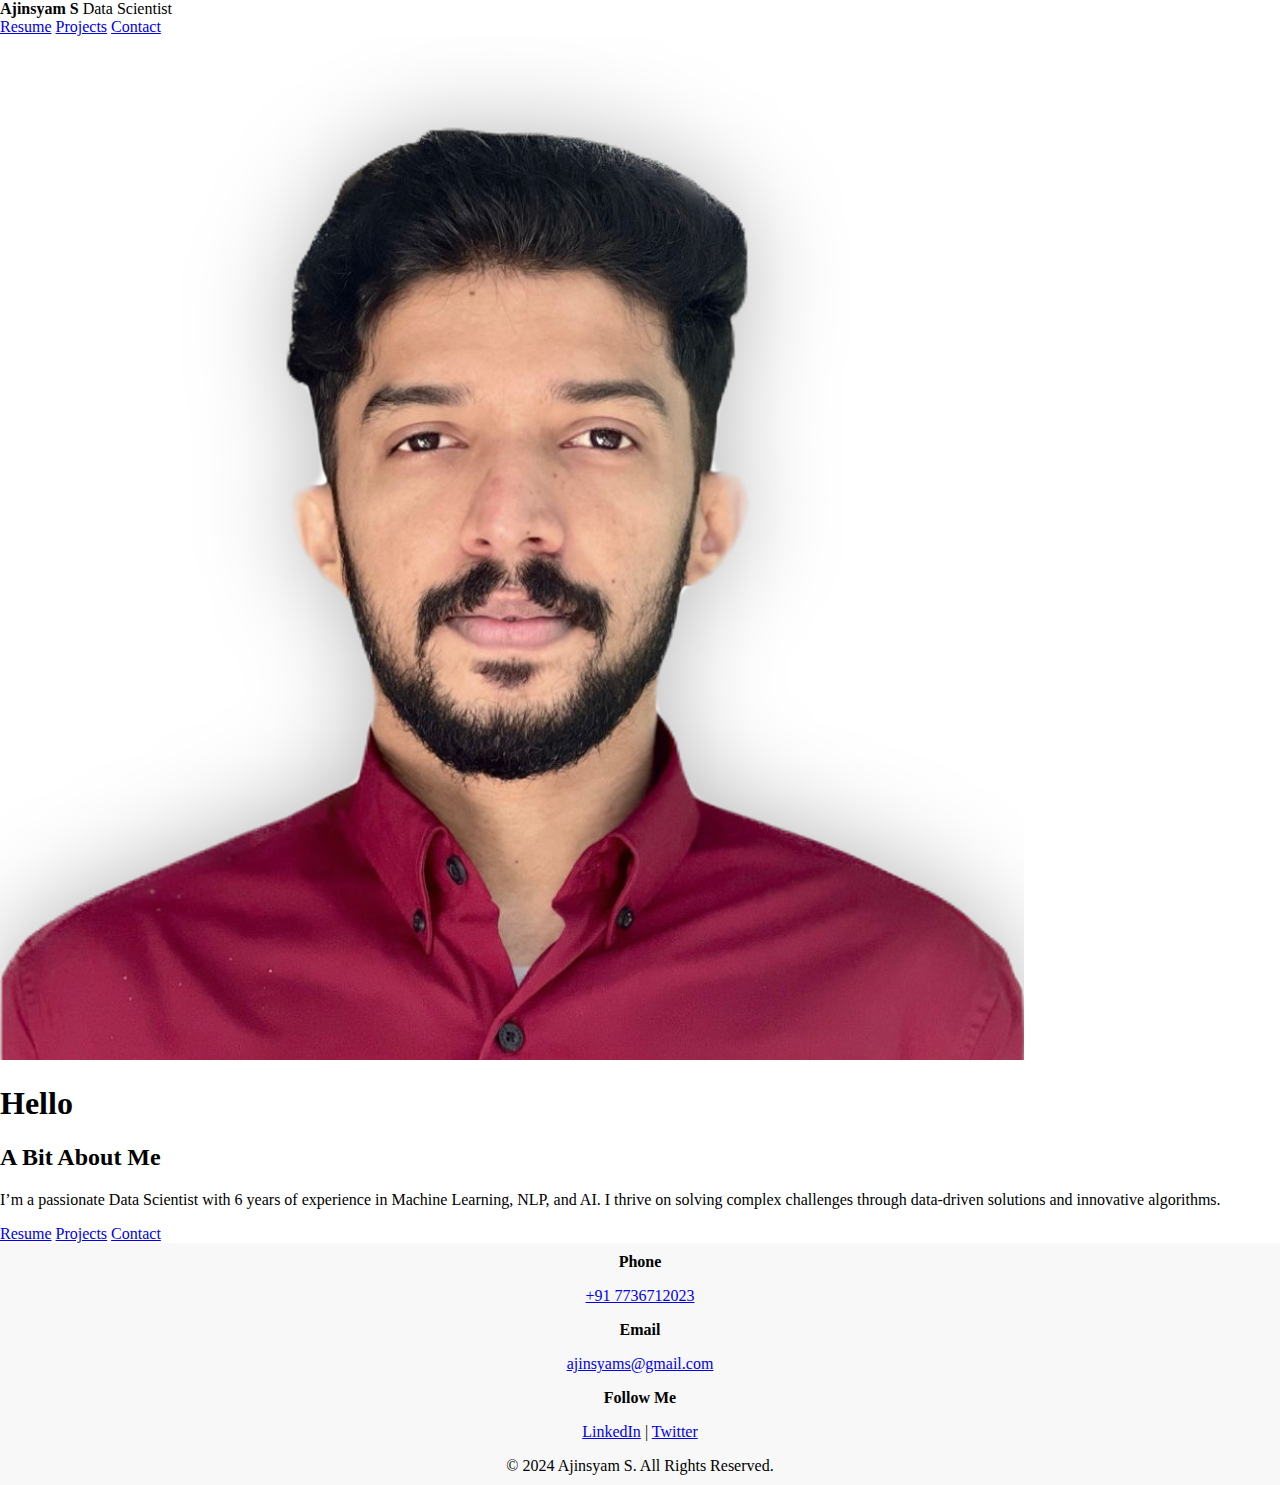
==== commit cb2905ab: "Update index.html" ====
--- a/index.html
+++ b/index.html
@@ -3,47 +3,68 @@
 <head>
     <meta charset="UTF-8">
     <meta name="viewport" content="width=device-width, initial-scale=1.0">
-    <title>Portfolio</title>
-    <link rel="stylesheet" href="style.css">
+    <title>Ajinsyam S - Home</title>
+    <link rel="stylesheet" href="styles/style.css">
+    <link href="https://fonts.googleapis.com/css2?family=Inter:wght@400;600;700&display=swap" rel="stylesheet">
 </head>
 <body>
-    <!-- Main Content -->
-    <main>
-        <section>
-            <!-- Profile Image -->
-            <div class="profile-image">
-                <img src="images/profile.jpg" alt="Profile Picture" class="profile-image">
+    <!-- Header -->
+    <header>
+        <div class="logo">
+            <span class="dot"></span> <strong>Ajinsyam S</strong> <span class="role">Data Scientist</span>
+        </div>
+        <nav>
+            <a href="resume.html">Resume</a>
+            <a href="projects.html">Projects</a>
+            <a href="contact.html">Contact</a>
+        </nav>
+    </header>
+
+    <!-- Hero Section -->
+    <section class="hero">
+        <div class="image-container">
+            <img src="images/profile.jpg" alt="Ajinsyam S" class="profile-pic">
+        </div>
+        <div class="content">
+            <h1>Hello</h1>
+            <h2>A Bit About Me</h2>
+            <p>
+                I’m a passionate Data Scientist with 6 years of experience in Machine Learning, NLP, and AI. 
+                I thrive on solving complex challenges through data-driven solutions and innovative algorithms.
+            </p>
+            <div class="buttons">
+                <a href="resume.html" class="circle-btn yellow">Resume</a>
+                <a href="projects.html" class="circle-btn red">Projects</a>
+                <a href="contact.html" class="circle-btn blue">Contact</a>
             </div>
-
-            <!-- Title and Description -->
-            <h1>Hello</h1>
-            <p>A Bit About Me</p>
-            <p>
-                I'm a passionate Data Scientist with 6 years of experience in Machine Learning,
-                NLP, and AI. I thrive on solving complex challenges through data-driven solutions
-                and innovative algorithms.
-            </p>
-
-            <!-- Buttons -->
-            <div class="button-container">
-                <a href="resume.html" class="button resume">Resume</a>
-                <a href="projects.html" class="button projects">Projects</a>
-                <a href="contact.html" class="button contact">Contact</a>
-            </div>
-        </section>
-    </main>
+        </div>
+    </section>
 
     <!-- Footer -->
     <footer>
-        <div>
-            <p>Phone: <a href="tel:+917736712023">+91 7736712023</a> | Email: <a href="mailto:ajinsyams@gmail.com">ajinsyams@gmail.com</a></p>
-            <p>
-                Follow Me: 
-                <a href="https://www.linkedin.com" target="_blank">LinkedIn</a> |
-                <a href="https://www.twitter.com" target="_blank">Twitter</a>
-            </p>
-            <p>&copy; 2024 Ajinsyam S. All Rights Reserved.</p>
+        <div class="footer-container">
+            <div>
+                <strong>Phone</strong>
+                <p><a href="tel:+917736712023">+91 7736712023</a></p>
+            </div>
+            <div>
+                <strong>Email</strong>
+                <p><a href="mailto:ajinsyams@gmail.com">ajinsyams@gmail.com</a></p>
+            </div>
+            <div>
+                <strong>Follow Me</strong>
+                <p>
+                    <a href="https://linkedin.com" target="_blank">LinkedIn</a> |
+                    <a href="https://twitter.com" target="_blank">Twitter</a>
+                </p>
+            </div>
+            <div class="copyright">
+                &copy; 2024 Ajinsyam S. All Rights Reserved.
+            </div>
         </div>
     </footer>
+
+    <script src="scripts/script.js"></script>
 </body>
 </html>
+
--- a/styles/style.css
+++ b/styles/style.css
@@ -0,0 +1,102 @@
+/* General Body Reset */
+html, body {
+    margin: 0;
+    padding: 0;
+    height: 100%; /* Ensures the full height of the viewport */
+    display: flex;
+    flex-direction: column;
+}
+
+/* Main Content should grow and take remaining space */
+main {
+    flex: 1; /* Pushes the footer to the bottom */
+    display: flex;
+    justify-content: center;
+    align-items: center;
+}
+
+/* Footer Styling */
+footer {
+    text-align: center;
+    background-color: #f8f8f8;
+    padding: 10px 0;
+    width: 100%;
+    position: relative;
+    bottom: 0;
+}
+
+/* Profile Image Styling */
+.profile-image {
+    width: 200px; /* Set a fixed width for image */
+    height: 200px; /* Maintain a 1:1 ratio */
+    object-fit: cover; /* Ensures image doesn't stretch */
+    border-radius: 50%; /* Circular image */
+    margin: 0 auto;
+}
+
+/* Button Styling */
+.button-container {
+    display: flex;
+    justify-content: center;
+    gap: 15px; /* Space between buttons */
+    margin-top: 20px;
+}
+
+.button {
+    width: 120px;
+    height: 120px;
+    line-height: 120px;
+    text-align: center;
+    font-size: 16px;
+    font-weight: bold;
+    border-radius: 50%;
+    color: white;
+    text-decoration: none;
+    display: inline-block;
+}
+
+.button.resume { background-color: #f4b400; }
+.button.projects { background-color: #ea4335; }
+.button.contact { background-color: #34a853; }
+
+/* Responsive Styling */
+@media (max-width: 768px) {
+    .button-container {
+        flex-direction: column; /* Stack buttons vertically on smaller screens */
+    }
+
+    .button {
+        width: 100px;
+        height: 100px;
+        line-height: 100px;
+        font-size: 14px;
+    }
+
+    .profile-image {
+        width: 150px;
+        height: 150px;
+    }
+}
+
+@media (max-width: 480px) {
+    h1 {
+        font-size: 24px;
+    }
+
+    p {
+        font-size: 14px;
+        text-align: center;
+    }
+
+    .button {
+        width: 80px;
+        height: 80px;
+        line-height: 80px;
+        font-size: 12px;
+    }
+
+    .profile-image {
+        width: 120px;
+        height: 120px;
+    }
+}
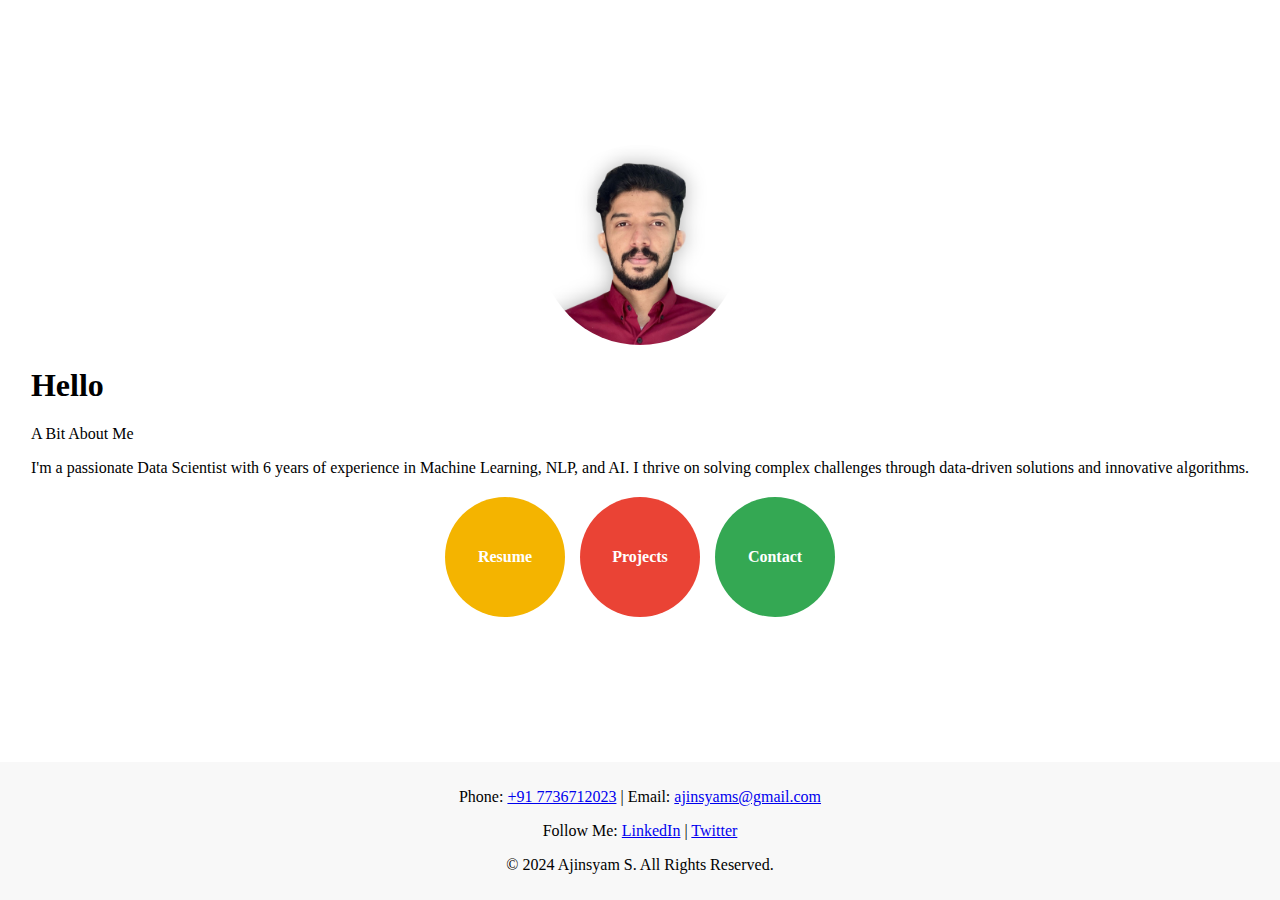
==== commit 419cdb68: "Update index.html" ====
--- a/index.html
+++ b/index.html
@@ -3,68 +3,47 @@
 <head>
     <meta charset="UTF-8">
     <meta name="viewport" content="width=device-width, initial-scale=1.0">
-    <title>Ajinsyam S - Home</title>
+    <title>Portfolio</title>
     <link rel="stylesheet" href="styles/style.css">
-    <link href="https://fonts.googleapis.com/css2?family=Inter:wght@400;600;700&display=swap" rel="stylesheet">
 </head>
 <body>
-    <!-- Header -->
-    <header>
-        <div class="logo">
-            <span class="dot"></span> <strong>Ajinsyam S</strong> <span class="role">Data Scientist</span>
-        </div>
-        <nav>
-            <a href="resume.html">Resume</a>
-            <a href="projects.html">Projects</a>
-            <a href="contact.html">Contact</a>
-        </nav>
-    </header>
+    <!-- Main Content -->
+    <main>
+        <section>
+            <!-- Profile Image -->
+            <div class="profile-image">
+                <img src="images/profile.jpg" alt="Profile Picture" class="profile-image">
+            </div>
 
-    <!-- Hero Section -->
-    <section class="hero">
-        <div class="image-container">
-            <img src="images/profile.jpg" alt="Ajinsyam S" class="profile-pic">
-        </div>
-        <div class="content">
+            <!-- Title and Description -->
             <h1>Hello</h1>
-            <h2>A Bit About Me</h2>
+            <p>A Bit About Me</p>
             <p>
-                I’m a passionate Data Scientist with 6 years of experience in Machine Learning, NLP, and AI. 
-                I thrive on solving complex challenges through data-driven solutions and innovative algorithms.
+                I'm a passionate Data Scientist with 6 years of experience in Machine Learning,
+                NLP, and AI. I thrive on solving complex challenges through data-driven solutions
+                and innovative algorithms.
             </p>
-            <div class="buttons">
-                <a href="resume.html" class="circle-btn yellow">Resume</a>
-                <a href="projects.html" class="circle-btn red">Projects</a>
-                <a href="contact.html" class="circle-btn blue">Contact</a>
+
+            <!-- Buttons -->
+            <div class="button-container">
+                <a href="resume.html" class="button resume">Resume</a>
+                <a href="projects.html" class="button projects">Projects</a>
+                <a href="contact.html" class="button contact">Contact</a>
             </div>
-        </div>
-    </section>
+        </section>
+    </main>
 
     <!-- Footer -->
     <footer>
-        <div class="footer-container">
-            <div>
-                <strong>Phone</strong>
-                <p><a href="tel:+917736712023">+91 7736712023</a></p>
-            </div>
-            <div>
-                <strong>Email</strong>
-                <p><a href="mailto:ajinsyams@gmail.com">ajinsyams@gmail.com</a></p>
-            </div>
-            <div>
-                <strong>Follow Me</strong>
-                <p>
-                    <a href="https://linkedin.com" target="_blank">LinkedIn</a> |
-                    <a href="https://twitter.com" target="_blank">Twitter</a>
-                </p>
-            </div>
-            <div class="copyright">
-                &copy; 2024 Ajinsyam S. All Rights Reserved.
-            </div>
+        <div>
+            <p>Phone: <a href="tel:+917736712023">+91 7736712023</a> | Email: <a href="mailto:ajinsyams@gmail.com">ajinsyams@gmail.com</a></p>
+            <p>
+                Follow Me: 
+                <a href="https://www.linkedin.com" target="_blank">LinkedIn</a> |
+                <a href="https://www.twitter.com" target="_blank">Twitter</a>
+            </p>
+            <p>&copy; 2024 Ajinsyam S. All Rights Reserved.</p>
         </div>
     </footer>
-
-    <script src="scripts/script.js"></script>
 </body>
 </html>
-
